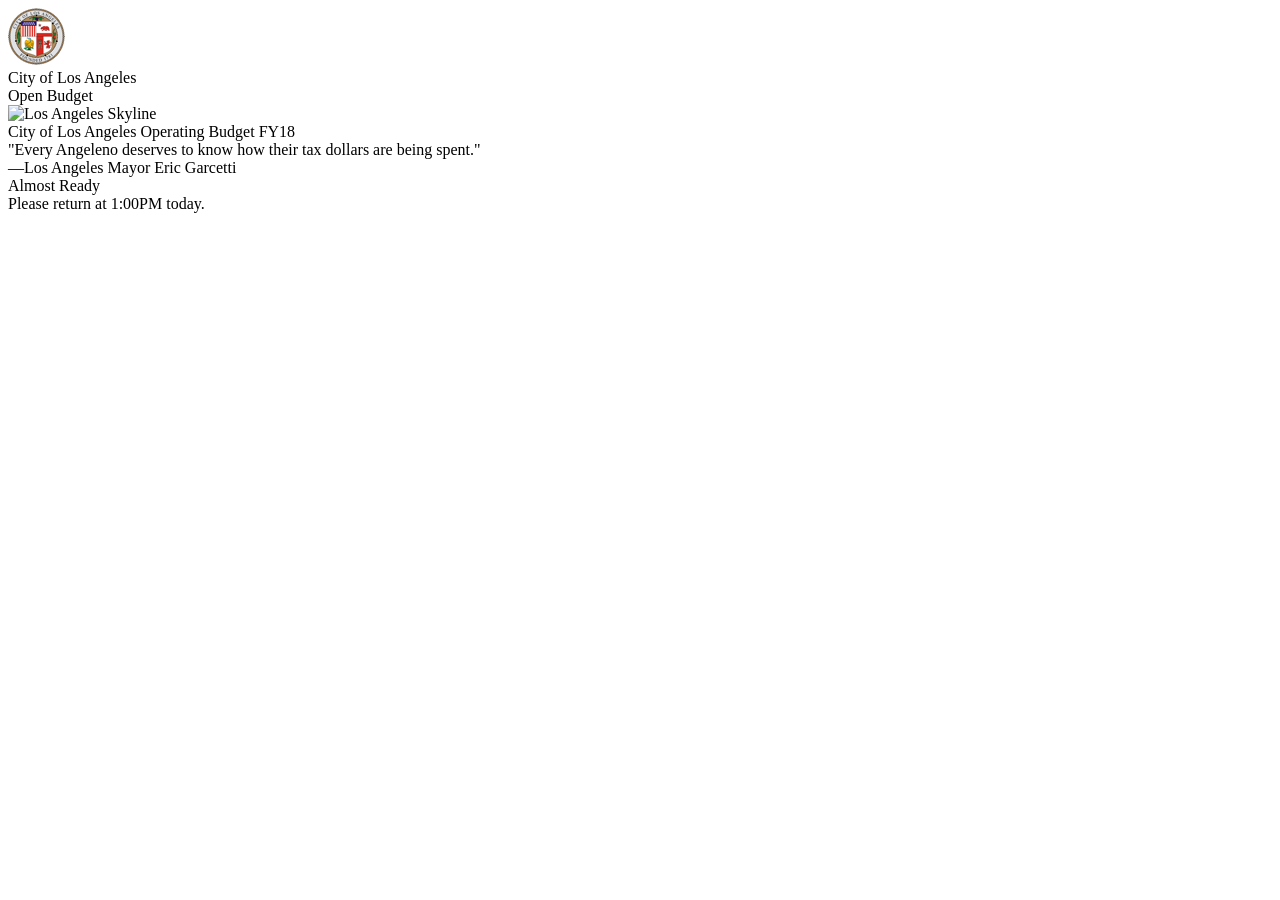
==== templates/countdown.html @ 1f5fdb4c "Add countdown template." ====
<!doctype html>
<html>
	<head>
    	<meta charset="utf-8">
    	<link rel="shortcut icon" href="/static/images/la-seal.png" type="image/x-icon">
		<link rel="icon" href="/static/images/la-seal.png" type="image/x-icon">
		<link rel="stylesheet" href="https://fonts.googleapis.com/css?family=Roboto">
    	<link rel="stylesheet" href="{{ url_for('static', filename='style.css') }}">
    	<title>LA Open Data</title>
  	</head>
  	<body>
  		<div id="header">
			<div id="logo">
				<img id="la-seal" alt="Los Angeles Seal" src="/static/images/la-seal.png">
				<div id="title">
					<div id="city-of-los-angeles">City of Los Angeles</div>
					<div id="open-budget">Open Budget</div>
				</div>
			</div>
		</div>
    	<div class="image">
		<img src="/static/images/la-large.png" alt="Los Angeles Skyline" />
		<div class="hero-text-wrapper">
			<div class="hero-text-primary">City of Los Angeles Operating Budget FY18</div>
			<div class="hero-text-secondary">"Every Angeleno deserves to know how their tax dollars are being spent."</div> 
			<div class="hero-text-tertiary">—Los Angeles Mayor Eric Garcetti</div>
			<div id="ready-box">
			</div>
			<div class="ready-one">Almost Ready</div>
			<div class="ready-two">Please return at 1:00PM today.</div>
		</div>
	</div>
  	</body>
</html>
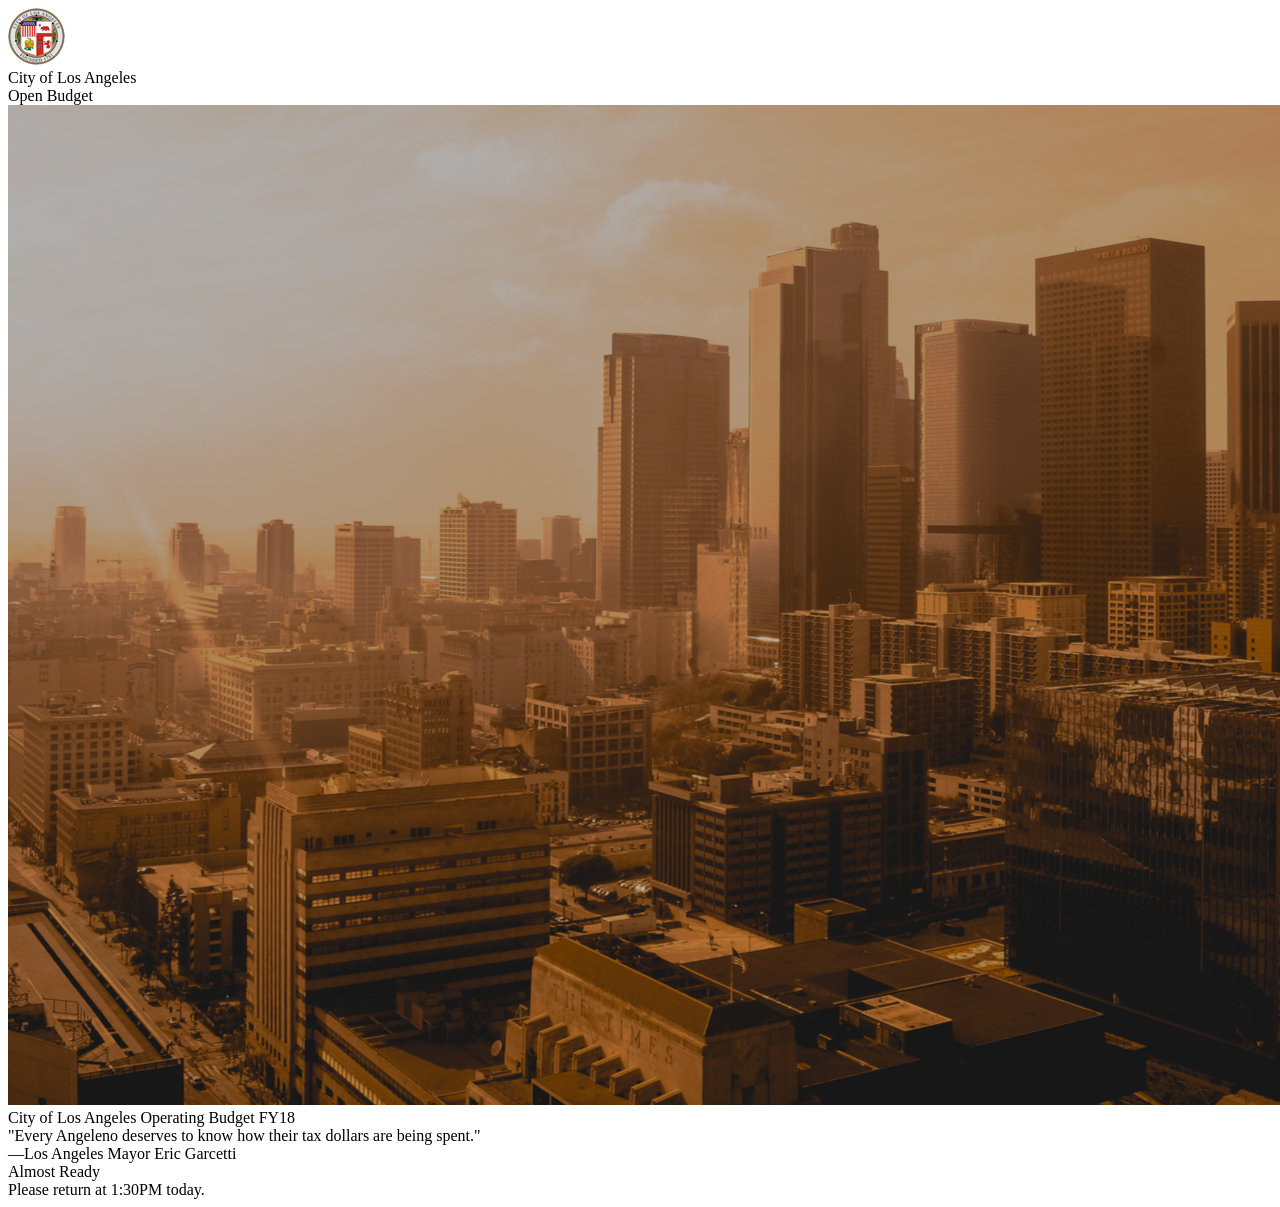
==== commit d98004a0: "Update countown time." ====
--- a/templates/countdown.html
+++ b/templates/countdown.html
@@ -27,7 +27,7 @@
 			<div id="ready-box">
 			</div>
 			<div class="ready-one">Almost Ready</div>
-			<div class="ready-two">Please return at 1:00PM today.</div>
+			<div class="ready-two">Please return at 1:30PM today.</div>
 		</div>
 	</div>
   	</body>
